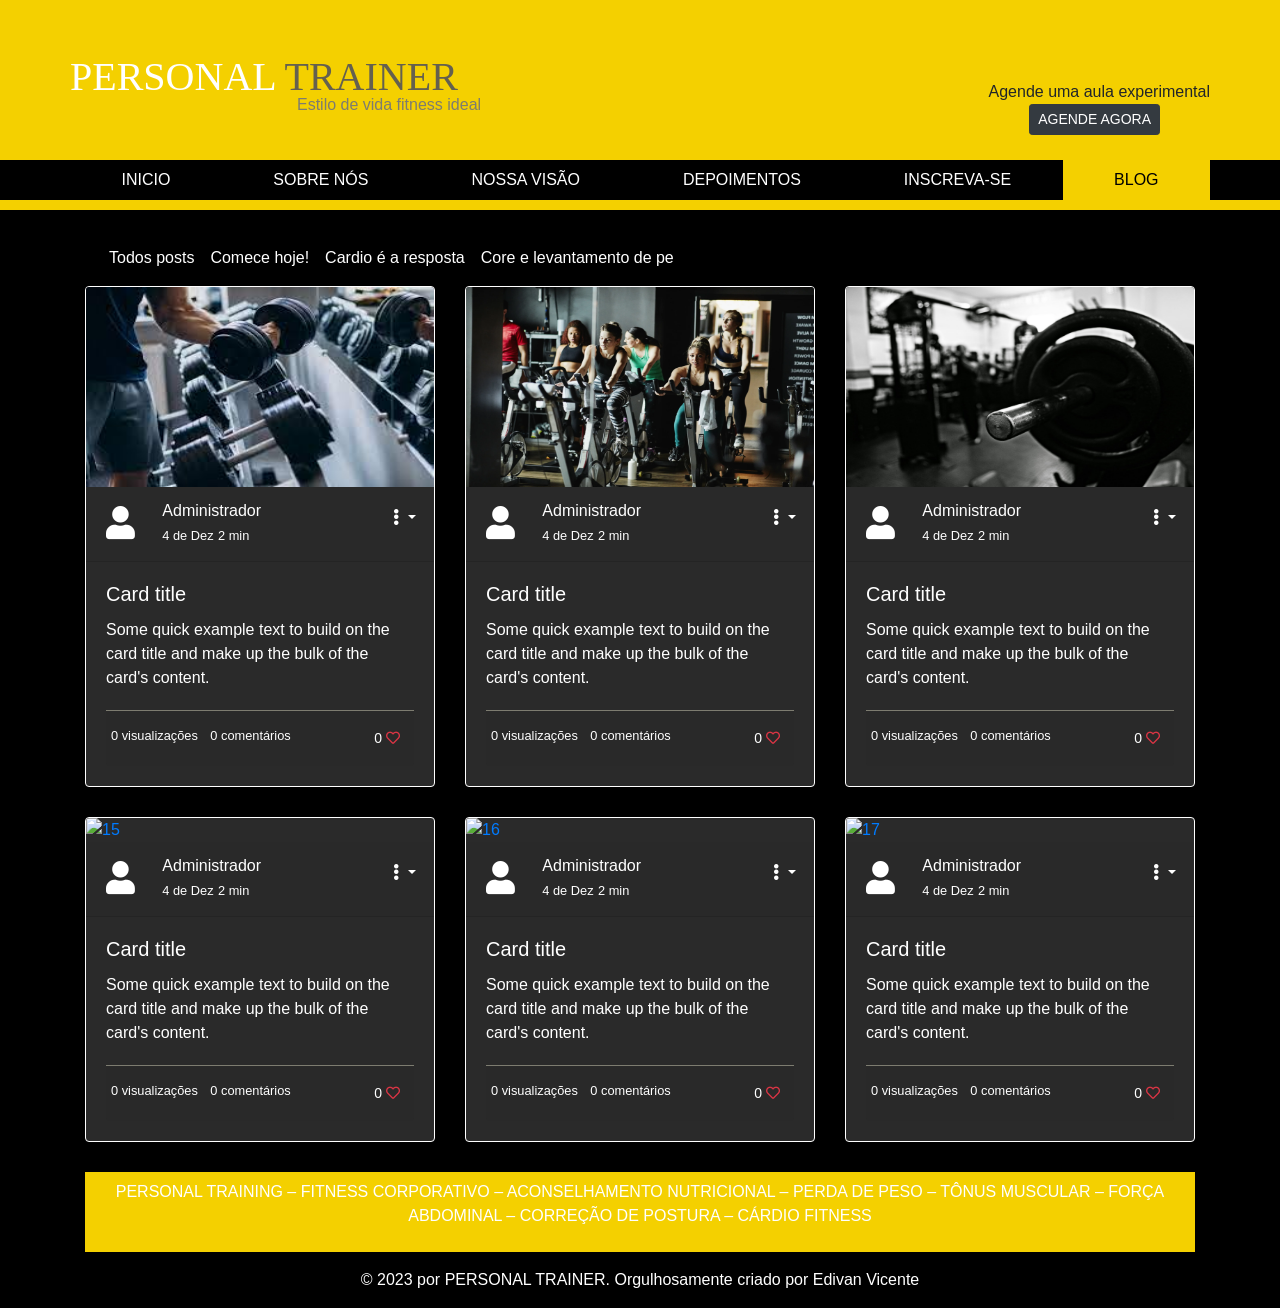
==== blog.html @ 03760926 "Primeira versão do site desktop" ====
<!DOCTYPE html>
<html lang="pt">
<head>
    <meta charset="UTF-8">
    <meta http-equiv="X-UA-Compatible" content="IE=edge">
    <meta name="viewport" content="width=device-width, initial-scale=1.0">
    <link rel="stylesheet" href="https://cdn.jsdelivr.net/npm/bootstrap@4.6.2/dist/css/bootstrap.min.css" 
    integrity="sha384-xOolHFLEh07PJGoPkLv1IbcEPTNtaed2xpHsD9ESMhqIYd0nLMwNLD69Npy4HI+N" 
    crossorigin="anonymous">
    <link rel="stylesheet" href="academia.css">
    <link rel="stylesheet" href="https://use.fontawesome.com/releases/v5.15.4/css/all.css">
    <title>Blog</title>
    <link rel="icon" type="image/x-icon" href="/imagens/favicon.ico">
</head>
<body>
<div class="container-fluid p-0">
  <div class="header-principal">
    <header id="topo"> 
        <h1> PERSONAL <span>TRAINER</span></h1>
        <H6>Estilo de vida fitness ideal</H6>
        <span class="agenda">Agende uma aula experimental</span>
        <a href="inscreva.html" class="btn btn-dark btn-sm btn-agendar">AGENDE AGORA</a>
        <!--menu-->
      
      <ul class="nav menu-topo nav-fill">
          <li class="nav-item">
            <a class="nav-link" href="index.html">INICIO</a>
          </li>
          <li class="nav-item">
            <a class="nav-link" href="sobre.html">SOBRE NÓS</a>
          </li>
          <li class="nav-item">
            <a class="nav-link" href="visao.html">NOSSA VISÃO</a>
          </li>
          <li class="nav-item">
              <a class="nav-link" href="comentarios.html">DEPOIMENTOS</a>
            </li>
          <li class="nav-item">
            <a class="nav-link" href="inscreva.html">INSCREVA-SE</a>
          </li>
          <li class="nav-item">
              <a class="nav-link active" href="blog.html">BLOG</a>
            </li>
        </ul>
      </header> 
  </div>
 
    <!--inicio blog -->
<div class="container-lg blogtotal" id="blog">
  <div class="boxblog">
        <header>
          <nav class="navbar navbar-expand-lg navbar bg">                    
            <div class="navbar-collapse" id="navbarNav">                   
                <ul class="navbar-nav">                       
                  <li class="nav-item">
                    <a class="nav-link" href="blog.html"> Todos posts </a>
                  </li>
                  <li class="nav-item">
                    <a class="nav-link" href="comece.html">Comece hoje! </a>
                  </li>
                  <li class="nav-item">
                    <a class="nav-link" href="cardio.html">Cardio é a resposta</a>
                  </li>
                  <li class="nav-item">
                    <a class="nav-link" href="core.html">Core e levantamento de pe</a>
                  </li>       
                </ul>
              </div>
          </nav>
        </header>

        <!--inicio cards-->
          <div class="row"> 
            <div class="col-sm-6 col-md-4">
              <div class="card">
                <a href="comentarios.html"> <img src="assets/12.jpeg" class="card-img-top" alt="12"></a>
                <div class="card-header">
                  <div class="row">
                    <div class="col-2">
                      <div class="imgUser">
                        <i class="fas fa-user"></i>
                      </div>
                    </div>
                    <div class="col-10">
                      <span>Administrador</span><br>
                      <small>4 de Dez</small>
                      <small>2 min</small>
                      <div class="dropdown  dropComp">
                        <button class="btn dropdown-toggle float-right btnComp" type="button" data-toggle="dropdown" aria-expanded="false">
                          <i class="fas fa-ellipsis-v"></i>
                        </button>
                        <div class="dropdown-menu">
                          <a class="dropdown-item" href="#"><i class="fas fa-share"></i> Compartilhar</a>
                          </div>
                      </div>
                    </div>
                  </div>
                </div>
                <div class="card-body">
                    <h5 class="card-title"><a href="comentarios.html">Card title </a></h5>
                
                      <p class="card-text"> <a href="comentarios.html">
                        Some quick example text to build on the card title and make up the bulk of
                        the card's content. </a>
                    </p>
                    
                    <div class="card-footer">
                      <div class="row p-0">
                        <div class="col-4 p-0">
                            <small>0 visualizações</small> 
                        </div>
                        <div class="col-4 p-0">
                        <a href="comentarios.html"> <small>0 comentários</small> </a>
                        </div>  
                        <div class="col-4 p-0">
                          <button class="btn btn-sm float-right">
                          <span class="contador">0</span>
                          <i class="far fa-heart text-danger"></i>
                        </button>
                        </div>
                        
                      </div>
                    </div>
                </div>
              </div>
            </div>  


            <div class="col-sm-6 col-md-4">
              <div class="card">
                <a href="comentarios.html"> <img src="assets/14.jpg" class="card-img-top" alt="blog"></a>
                <div class="card-header">
                  <div class="row">
                    <div class="col-2">
                      <div class="imgUser">
                        <i class="fas fa-user"></i>
                      </div>
                    </div>
                    <div class="col-10">
                      <span>Administrador</span><br>
                      <small>4 de Dez</small>
                      <small>2 min</small>
                      <div class="dropdown dropComp">
                        <button class="btn dropdown-toggle float-right btnComp" type="button" data-toggle="dropdown" aria-expanded="false">
                          <i class="fas fa-ellipsis-v"></i>
                        </button>
                        <div class="dropdown-menu">
                          <a class="dropdown-item" href="#"><i class="fas fa-share"></i> Compartilhar</a>
                          </div>
                      </div>
                    </div>
                  </div>
                </div>
                <div class="card-body">
                    <h5 class="card-title"><a href="comentarios.html">Card title </a></h5>
                
                      <p class="card-text"> <a href="comentarios.html">
                        Some quick example text to build on the card title and make up the bulk of
                        the card's content. </a>
                    </p>
                    
                    <div class="card-footer">
                      <div class="row p-0">
                        <div class="col-4 p-0">
                            <small>0 visualizações</small> 
                        </div>
                        <div class="col-4 p-0">
                        <a href="comentarios.html"> <small>0 comentários</small> </a>
                        </div>  
                        <div class="col-4 p-0">
                          <button class="btn btn-sm float-right">
                          <span class="contador">0</span>
                          <i class="far fa-heart text-danger"></i>
                        </button>
                        </div>
                        
                      </div>
                    </div>
                </div>
              </div>
            
            </div>
            <div class="col-sm-6 col-md-4">
              <div class="card">
                <a href="comentarios.html"> <img src="assets/15.jpg" class="card-img-top" alt="14"></a>
                <div class="card-header">
                  <div class="row">
                    <div class="col-2">
                      <div class="imgUser">
                        <i class="fas fa-user"></i>
                      </div>
                    </div>
                    <div class="col-10">
                      <span>Administrador</span><br>
                      <small>4 de Dez</small>
                      <small>2 min</small>
                      <div class="dropdown dropComp">
                        <button class="btn dropdown-toggle float-right btnComp" type="button" data-toggle="dropdown" aria-expanded="false">
                          <i class="fas fa-ellipsis-v"></i>
                        </button>
                        <div class="dropdown-menu">
                          <a class="dropdown-item" href="#"><i class="fas fa-share"></i> Compartilhar</a>
                          </div>
                      </div>
                    </div>
                  </div>
                </div>
                <div class="card-body">
                    <h5 class="card-title"><a href="comentarios.html">Card title </a></h5>
                
                      <p class="card-text"> <a href="comentarios.html">
                        Some quick example text to build on the card title and make up the bulk of
                        the card's content. </a>
                    </p>
                    
                    <div class="card-footer">
                      <div class="row p-0">
                        <div class="col-4 p-0">
                            <small>0 visualizações</small> 
                        </div>
                        <div class="col-4 p-0">
                        <a href="comentarios.html"> <small>0 comentários</small> </a>
                        </div>  
                        <div class="col-4 p-0">
                          <button class="btn btn-sm float-right">
                          <span class="contador">0</span>
                          <i class="far fa-heart text-danger"></i>
                        </button>
                        </div>
                        
                      </div>
                    </div>
                </div>
              </div>
            
            </div>
            <div class="col-sm-6 col-md-4">
              <div class="card">
                <a href="comentarios.html"> <img src="16.jpeg" class="card-img-top" alt="15"></a>
                <div class="card-header">
                  <div class="row">
                    <div class="col-2">
                      <div class="imgUser">
                        <i class="fas fa-user"></i>
                      </div>
                    </div>
                    <div class="col-10">
                      <span>Administrador</span><br>
                      <small>4 de Dez</small>
                      <small>2 min</small>
                      <div class="dropdown dropComp">
                        <button class="btn dropdown-toggle float-right btnComp" type="button" data-toggle="dropdown" aria-expanded="false">
                          <i class="fas fa-ellipsis-v"></i>
                        </button>
                        <div class="dropdown-menu">
                          <a class="dropdown-item" href="#"><i class="fas fa-share"></i> Compartilhar</a>
                          </div>
                      </div>
                    </div>
                  </div>
                </div>
                <div class="card-body">
                    <h5 class="card-title"><a href="comentarios.html">Card title </a></h5>
                
                      <p class="card-text"> <a href="comentarios.html">
                        Some quick example text to build on the card title and make up the bulk of
                        the card's content. </a>
                    </p>
                    
                    <div class="card-footer">
                      <div class="row p-0">
                        <div class="col-4 p-0">
                            <small>0 visualizações</small> 
                        </div>
                        <div class="col-4 p-0">
                        <a href="comentarios.html"> <small>0 comentários</small> </a>
                        </div>  
                        <div class="col-4 p-0">
                          <button class="btn btn-sm float-right">
                          <span class="contador">0</span>
                          <i class="far fa-heart text-danger"></i>
                        </button>
                        </div>
                        
                      </div>
                    </div>
                </div>
              </div>
            
            </div>
            <div class="col-sm-6 col-md-4">
              <div class="card">
                <a href="comentarios.html"> <img src="17.jpeg" class="card-img-top" alt="16"></a>
                <div class="card-header">
                  <div class="row">
                    <div class="col-2">
                      <div class="imgUser">
                        <i class="fas fa-user"></i>
                      </div>
                    </div>
                    <div class="col-10">
                      <span>Administrador</span><br>
                      <small>4 de Dez</small>
                      <small>2 min</small>
                      <div class="dropdown dropComp">
                        <button class="btn dropdown-toggle float-right btnComp" type="button" data-toggle="dropdown" aria-expanded="false">
                          <i class="fas fa-ellipsis-v"></i>
                        </button>
                        <div class="dropdown-menu">
                          <a class="dropdown-item" href="#"><i class="fas fa-share"></i> Compartilhar</a>
                          </div>
                      </div>
                    </div>
                  </div>
                </div>
                <div class="card-body">
                    <h5 class="card-title"><a href="comentarios.html">Card title </a></h5>
                
                      <p class="card-text"> <a href="comentarios.html">
                        Some quick example text to build on the card title and make up the bulk of
                        the card's content. </a>
                    </p>
                    
                    <div class="card-footer">
                      <div class="row p-0">
                        <div class="col-4 p-0">
                            <small>0 visualizações</small> 
                        </div>
                        <div class="col-4 p-0">
                        <a href="comentarios.html"> <small>0 comentários</small> </a>
                        </div>  
                        <div class="col-4 p-0">
                          <button class="btn btn-sm float-right">
                          <span class="contador">0</span>
                          <i class="far fa-heart text-danger"></i>
                        </button>
                        </div>
                        
                      </div>
                    </div>
                </div>
              </div>
            
            </div>
            <div class="col-sm-6 col-md-4">
              <div class="card">
                <a href="comentarios.html"> <img src="18.jpeg" class="card-img-top" alt="17"></a>
                <div class="card-header">
                  <div class="row">
                    <div class="col-2">
                      <div class="imgUser">
                        <i class="fas fa-user"></i>
                      </div>
                    </div>
                    <div class="col-10">
                      <span>Administrador</span><br>
                      <small>4 de Dez</small>
                      <small>2 min</small>
                      <div class="dropdown dropComp">
                        <button class="btn dropdown-toggle float-right btnComp" type="button" data-toggle="dropdown" aria-expanded="false">
                          <i class="fas fa-ellipsis-v"></i>
                        </button>
                        <div class="dropdown-menu">
                          <a class="dropdown-item" href="#"><i class="fas fa-share"></i> Compartilhar</a>
                          </div>
                      </div>
                    </div>
                  </div>
                </div>
                <div class="card-body">
                    <h5 class="card-title"><a href="comentarios.html">Card title </a></h5>
                
                      <p class="card-text"> <a href="comentarios.html">
                        Some quick example text to build on the card title and make up the bulk of
                        the card's content. </a>
                    </p>
                    
                    <div class="card-footer">
                      <div class="row p-0">
                        <div class="col-4 p-0">
                            <small>0 visualizações</small> 
                        </div>
                        <div class="col-4 p-0">
                        <a href="comentarios.html"> <small>0 comentários</small> </a>
                        </div>  
                        <div class="col-4 p-0">
                          <button class="btn btn-sm float-right">
                          <span class="contador">0</span>
                          <i class="far fa-heart text-danger"></i>
                        </button>
                        </div>
                      </div>
                    </div>
                </div>
              </div>
            </div>
        </div>
  </div>


          <!--roda pé-->
<div class="rodape-principal p-0">
  <footer class="p-2" id="rodape">
      <p class="text-center">PERSONAL TRAINING – FITNESS CORPORATIVO – ACONSELHAMENTO NUTRICIONAL – PERDA DE PESO – TÔNUS MUSCULAR – FORÇA ABDOMINAL – CORREÇÃO DE POSTURA – CÁRDIO FITNESS</p>
  </footer>
  <div class="container-fluid p-3 preto text-center">© 2023 por PERSONAL TRAINER. Orgulhosamente criado por Edivan Vicente</div>

</div>


  <script src="https://cdn.jsdelivr.net/npm/jquery@3.5.1/dist/jquery.slim.min.js" 
  integrity="sha384-DfXdz2htPH0lsSSs5nCTpuj/zy4C+OGpamoFVy38MVBnE+IbbVYUew+OrCXaRkfj" 
  crossorigin="anonymous"></script>
  <script src="https://cdn.jsdelivr.net/npm/bootstrap@4.6.2/dist/js/bootstrap.bundle.min.js" 
  integrity="sha384-Fy6S3B9q64WdZWQUiU+q4/2Lc9npb8tCaSX9FK7E8HnRr0Jz8D6OP9dO5Vg3Q9ct" 
  crossorigin="anonymous"></script>

</body>
---- academia.css ----
@media (min-width: 992px){
    
    #rodape, #topo{
    max-width: 1000px;
}
}
@media (min-width: 1200px){
   
   
    #rodape, #topo{
        
     max-width: 1140px;
    }
}

/*topo amarelo inicio*/
#topo{
    background:#f4d000 ;
    width: 100%;
    position:relative;
    height: 200px;
    margin:0 auto;
    z-index: 1;
}

.header-principal, .rodape-principal {
    background: #f4d000;
    width: 100%;
    position: relative;
    
}
.header-principal{
    padding-bottom: 10px;

}
.header-principal::after{
    content:'';
    width: 100%;
    height: 40px;
    background: #000;
    position: absolute;
    bottom: 10px;
    left: 0;
    z-index: 0;
}
body{
    background: #000;
}
.preto{
    background: #000;
    color: #fff;
}
#topo h1{
    color: #fff;
    font-family:Georgia, 'Times New Roman', Times, serif;
    position: absolute;
    top: 53px;
    left: 0;
}
#topo h1 span{
    color: #64604f;
}
#topo h6{
    position: absolute;
    top: 95px;
    left: 227px;
    font-family: 'Franklin Gothic Medium', 'Arial Narrow', Arial, sans-serif;
    color: #7d7c70;
}
#topo .agenda {
    position: absolute;
    top: 80px;
    right: 0;
    
}
#topo .btn-agendar{
    position: absolute;
    top: 104px;
    right: 50px;
}
/*topo amarelo fim*/
/*menu inicio*/
#topo .menu-topo{
    position: absolute;
    bottom: 0;
    left: 0;
    width: 100%;
    background: #000;
   
}

#topo .menu-topo .nav-item .nav-link{
    color: #fff;
    background: #000;
    transition: all .25s linear 0s;
}
#topo .menu-topo .nav-item .nav-link:hover, #topo .menu-topo .nav-item .nav-link.active{
    color: #000;
    background: #f4d000;


}


/*fim menu*/
/*roda pe inicio*/
#rodape {
    width: 100%;
    margin: 0 auto;
    color: #7d7c7c;
}
/*roda pe fim*/
/*comeco 3 fotos*/
#home .bloco1 {
    position: relative;
}
#home .bloco1::before{
    
        content: '';
        display: block;
        width: 100%;
        border-bottom: 3px solid #f4d000;
        margin-bottom: 5px;
        margin-top: 25px;
}
#home .bloco1::after{
    content: '';
    display: block;
    width: 100%;
    border-top: 3px solid #f4d000;
    margin-bottom: 25px;
    margin-top: 5px;
}
#home .bloco1{
    width: 100%;

}
#home .boxcinza{
    position: absolute;
    width: 480px;
    background: rgba(46, 40, 40, 0.9);
    top: 50%;
    left: 40px;
    padding: 50px;
    transform: translateY(-50%);
}
#home .boxcinza h2{
    color: #f4d000;
    left:30px;
    font-size:20px;
   
   
}
#home .boxcinza p{
    width: 359px;
    height: 56px;
    font-size: 13px;
    left: 30px;
    top: 130px;
}
#home .btn{
    background: #ed1c24;
    width: 101px;
    height: 30px;
    text-decoration: none;
    float: right;
    border: none;
    
   }

.box3{
    margin-top:40px ;
    margin-bottom: 40px;
    
}
.box3 header{
    border-bottom: 3px solid #f4d000;
    color: #fff;
    padding-bottom: 3px;
    margin-bottom: 10px;
    position: relative;
}

.ico-anilia{

    display: block;
    position: absolute;
    right: 0;
    top: 8px;
    width: 25px;
    height: 10px;
}
.box3 header h3{
    
    font-size: 22px;


}

.box3 p{
    color: #fff;
    
}
/*fim 3 fotos*/
/*inicio sobre*/
#sobre .img-fluid {
    width: 100%;
    height: 300px;
    border: 4px solid rgb(255, 255, 255);
    margin-top: 10px;
    margin-bottom: 50px;

}
#sobre h1{
    color: #f4d000;
    margin: 40px 0;

   
}
.txt2 p{
    color: #fff;
    margin-bottom: 50px;
    text-align: justify;
    
}
.txt2 .btn-lg{
    background: #ed1c24;
    border: #ed1c24;
    margin-left: 50px;

}
.txt3 {
    color: #fff;
  
}
.txt3 header h3{
    text-align: center;
    font-size: 25px;
    position: relative;
    color: #f4d000;
    left: 20px;
    
}
.txt3 header img{
    display: block;
    position: absolute;
    top: 3px;
    
    width: 50px;
    
}
 
.txt3 p{
  
    width: 100%;
    font-size: 12px;
    text-align: justify;
}
/*inicio visao */
 .visaototal h1{
    color: #f4d000;
    
}
.visaototal{
    color: #fff;
    margin-bottom: 20px;
    margin-top: 50px;
   
}
#visao .txtvisao{
    border: 5px solid #fff;
    text-align: justify;
    margin-bottom: 30px;
   

}

.txtvisao header h3{
    color: #f4d000;
    font-size: 20px;
}
.border-right{
    border-right: 5px solid #fff !important;
    
}


/*fim visao*/
/*começo depoimento*/
.depbox h1{
    color: #f4d000;
    
}
.depbox{
    
    
    margin-bottom: 20px;
   margin-top: 50px;
   
}
#dep .depbox{

    width: 100%;
    text-align: justify;
    margin-bottom: 30px;
    padding: 9px;


}

.depbox header h3{
    color: #f4d000;
    font-size: 20px;
}
.depbox .depnum{
    font-size: 50px;
    color: #f4d000;
    text-align: center;
    margin-top: 40px;
}
.depbox header p{
    color:#fff;
    font-size: 15px;
}
.depbox p{
    color: #fff;
    font-size: 15px;
}


/*fim depoimento*/
/*inicio inscreva*/

#insc .imginsc img{
    border:5px solid #fff;
    margin: 20px auto;
    width: 100%;
}
#insc .txtinsc header h1{
    color: #f4d000;
    font-size: 25px;
    margin-top: 20px;
}
#insc .txtinsc header h3{
    color: #fff;
    font-size: 18px;
    margin-top: 20px;
}
#insc .txtinsc header p{
    color: white;
}
#insc .redes{
    text-decoration: none;
    color: #fff;
    display: inline-block;
    margin-bottom: 15px;
    margin-left: 10px;
}
#insc .redes a {
   color:#fff;
}
.form-group input{
    margin: 10px auto;
    background: #f4d000;
    border:none;
}

.form-group textarea {
    background: #f4d000;
    color: #000;
    border:none;
}
.form-group textarea:focus {
    background: #f4d000;
}
.form-group input:focus{
    background: #f4d000;
}
.form-group textarea:hover, .form-group input:hover{
    border:1px solid #fff;
    
}
.form-group textarea::placeholder, .form-group input::placeholder {
    color: #000;
  }
  #insc .btn{
    position: relative;
    left: 280px;
    background: #000;
    border: none;
  }
/*fim inscreva*/
/*começo blog*/

#blog .navbar-nav {
    color: #fff;
    margin-top: 20px;

}
#blog .navbar-nav:hover {
    color: #f4d000;
}

#blog .nav-link{
    color: #fff;
}
#blog .nav-link:hover{
    color: #f4d000;
}
#blog .col-3{
    margin: 20px;
}
#blog .card{
    background: #2a2a2a;
    margin-bottom: 30px;
    border: 1px solid #fff;
    color: #fff;
}
#blog .card img{
    width: 100%;
    height: 200px;
} 


#blog .card-text{
    margin-bottom:20px;
}

#blog h5 a, #blog .card-text a{
    
    color: #fff;
    
    
}
#blog .imgUser{
    font-size: 33px;
}
#blog .btnComp{
    color: #fff;
   
}
#blog .dropComp {
     position: absolute;
    right: 0;
    top: 0;
}
#blog h5 a:hover, #blog .card-text a:hover{
    
    color: #f4d000;
    
    
}
#blog .card-footer{
    border-top: 1px solid #7d7c70;
}
#blog .card-footer a{
    color: #fff;
 
}
#blog .card-footer a:hover {
    color: #f4d000;
}
#blog .card-footer .card-text .text-muted{
   color: #fff !important;
  
}
#blog .contador {
    color: #fff;
}

/*fim blog*/
/*começo comece*/

#comece .navbar-nav {
    color: #fff;
    margin-top: 20px;

}
#comece .navbar-nav:hover {
    color: #f4d000;
}

#comece .nav-link{
    color: #fff;
}
#comece .nav-link:hover{
    color: #f4d000;
}
#comece .card{
    
    border: 2px solid #fff;
    background: #2a2a2a;
    
}

#comece .card img{
    width: 100%;
  
}
#comece .card-body{
   position: relative;
   left: 10px;
   color: #fff;
   width: 100%;
}
#comece .card-title{
    font-size: 30px;
}

#comece .texto1 {
    padding: 5px;
    font-size: 20px;
    margin-top: 30px;
}
#comece .card-text{
    border-top: 1px solid #7d7c70;
}
#comece .text-muted {
    font-size: 15px;
    margin-left: 10px;
    color: #fff !important;
}
.card-body h5, p{
    color: #fff;
}

.card-body a:hover{
    color: #f4d000;
    text-decoration: none;
}

/*fim comece*/
/*começo coment*/

#coment .box-coment {
    border: 1px solid #f4d000;
    margin-bottom: 20px;
    padding: 60px;

    
}
#coment #navbarNav .nav-link{
    color: #fff;
}
#coment #navbarNav .nav-link:hover{
    color: #f4d000;
}
#coment header{
    position: relative;
    
}
#coment p{
   
    width: 100%;
}
#coment header img{
    width: 30px;
    height: 30px;
    display: inline-block;
}
#coment header small{
    color:#fff;
}
#coment .compoSearch{
    position: absolute;
    right: 0;
}
#coment .compoSearch .btn{
    background: none;
    border: none;
}
/*fim no cabeçalho*/
/* inicio comentarios */
#coment h1{
    color: #fff;
    position: relative;
    margin: 45px 0;
    font-size: 40px;
}
#coment h5{
    color: #fff;
    position: relative;
    margin: 45px 0;
}

#coment .conteudo-coment p{
    color: #fff;
    position: relative;
    font-size: 18px;
    font-family: 'Segoe UI', Tahoma, Geneva, Verdana, sans-serif;
}
#coment .imgtop{
    width: 100%;
    height: 493px;
    position: relative;
    margin-bottom: 35px;
    
}
#coment .linha-vertical{
    border-left: 2px solid red;
    padding: 12px;
}
#coment strong {
    color: #fff;
    position: relative;
    margin:35px 0;
    font-size: 17px;

}
#coment .redesbox {
  color: #fff;
 
}
#coment .fab, #coment .fas{
    margin-left: 30px;
    
}
#coment .redesbox a{
    text-decoration: none;
    color: #fff;
}

#coment .titulo-coment{
    color: #fff;
}
#coment .cardbaixocomet{
    background: #000;
    border: 1px solid yellow;
    margin: 15px 0;
}
#coment .core a{
    color: #fff;
}
#coment .core a:hover{
    color: #f4d000;
    text-decoration: none;
}
#coment .cardbaixocomet img{
    width: 285px;
    height: 162px;

}
#coment .viws{
    color: #fff;
    
}


#coment .form-group{
    color: #fff;
}
#coment .form-group textarea{
    background: #fff;
    
}
#coment .boxicon{
    color: #fff;
    
}
#coment .boxicon .btn{
    background: #fff;
    color: #000;
  
}
#coment .fas, #coment .far{
     color: #fff;
}

#coment .box-coment .boxicon span{
 
    text-decoration: none;
    border: none;
}

/*fim coment*/
/* media mobile começo */
/* começo media mobile index*/
@media (max-width: 600px) {
    #home .boxcinza{
        position: static;
        color: #f4d000;
        background: rgba(46, 40, 40, 0.9);
        width: 100%;
        padding: 50px;
    
       
    }
}   @media (max-width: 600px){
    #home .boxcinza p{
        width: 100%;
        margin-bottom: 50px;
       
    }

    }   
     @media (max-width:600px){
        .carousel-inner{
           
       margin-bottom: 250px;
        }
    }
    @media (max-width:600px){
        .box3{
         width: 100%;
         font-size: 12px;   
        }
    }
    /* fim mobile index */
/* começo topo amarelo */
    @media (max-width:600px){
    #topo{
        background:#f4d000 ;
        width: 100%;
        position:relative;
        height: 250px;
        margin:0 auto;
        z-index: 1;
    }
}
@media (max-width:600px){
    .header-principal {
        background: #f4d000;
        width: 100%;
        position: relative;
          padding-bottom: 10px;
    }
}
@media (max-width:600px){
     #topo h1{
    font-size: 30px;
    position: absolute;
    left: 40px;

    }
}
@media (max-width:600px){
     #topo h6{
        position: absolute;
        top: 84px;
       left: 108px;
        font-family: 'Franklin Gothic Medium', 'Arial Narrow', Arial, sans-serif;
        color: #7d7c70;
    }
}



@media (max-width:600px){

#topo .btn-agendar{
    position: absolute;
    top: 124px;
    right: 123px;
}
}
@media (max-width:600px){
    #topo .agenda{
      margin-bottom: 30px;
      position: absolute;
     top: 101px;
     right: 98px;
     font-size: 12px;
    }
}
/* fim topo amarelo */
/* começo sobre */
@media (max-width:600px){

 .txt2 p{
    font-size: 16px;
    width: 100%;
    height: 150px;
}


}

@media (max-width:600px){
  .botaoSobre{
        
        position: absolute;
        right: 20px;
      
    }
}



@media (max-width:600px){
    .txt3 header img{
        width: 70px;
        position: relative;
         left: 10px;
    }




}
@media (max-width:600px){
    .txt3 header h3{
        font-size: 15px;
        width: 100%;
        margin-top: 12px;
       position: relative;
       left: 1px;
    }
}
/* visao */
@media (max-width:600px){
    .txtvisao {
       width: 350px;
       position: relative;
       left:14px;

    }
    }

    /* blog */
    @media(max-width:600px){
        .navbar-collapse{
        
            font-size: 20px;
            text-align: center;
        }
    }
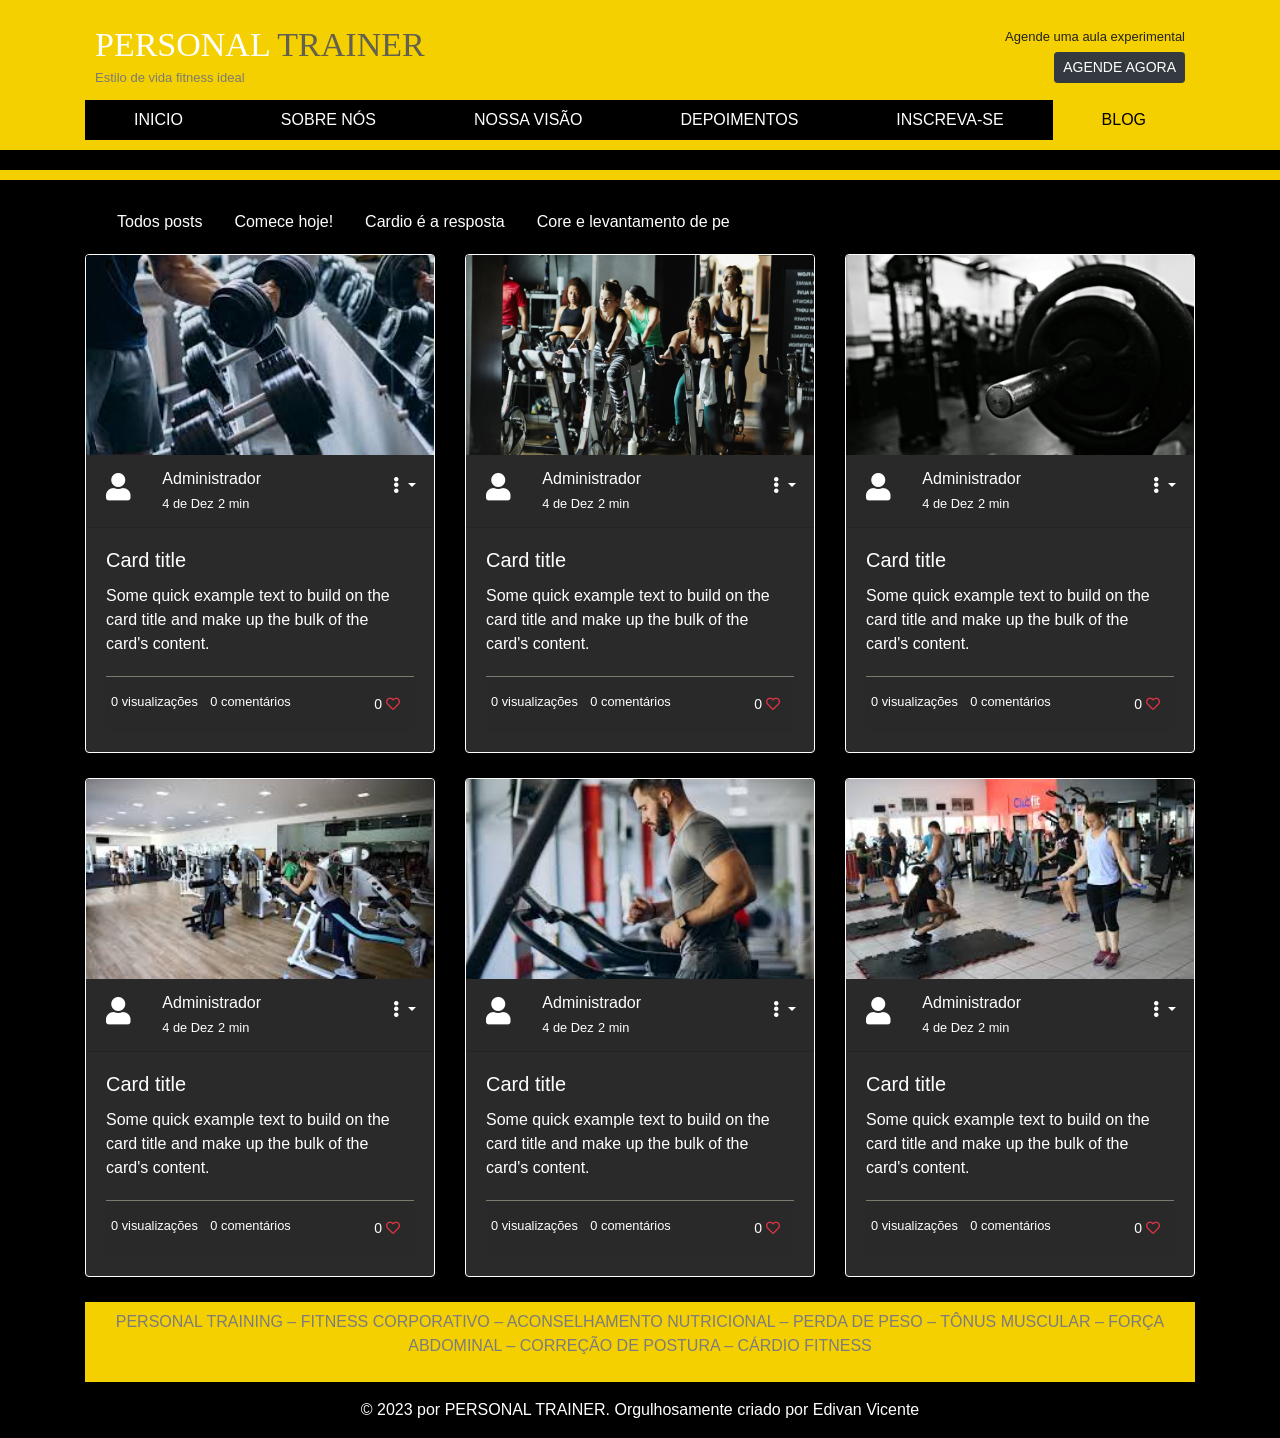
==== commit 23c5b0a5: "implantado-mobile-first-ajustes-imagens" ====
--- a/blog.html
+++ b/blog.html
@@ -15,14 +15,24 @@
 <body>
 <div class="container-fluid p-0">
   <div class="header-principal">
-    <header id="topo"> 
-        <h1> PERSONAL <span>TRAINER</span></h1>
-        <H6>Estilo de vida fitness ideal</H6>
-        <span class="agenda">Agende uma aula experimental</span>
-        <a href="inscreva.html" class="btn btn-dark btn-sm btn-agendar">AGENDE AGORA</a>
+    <header id="topo">
+        <div class="topo-flex">
+            <div class="topo-brand">
+                <h1> PERSONAL <span>TRAINER</span></h1>
+                <h6>Estilo de vida fitness ideal</h6>
+            </div>
+            <div class="topo-cta">
+                <span class="agenda">Agende uma aula experimental</span>
+                <a href="inscreva.html" class="btn btn-dark btn-sm btn-agendar">AGENDE AGORA</a>
+            </div>
+        </div>
         <!--menu-->
-      
-      <ul class="nav menu-topo nav-fill">
+        <nav class="navbar navbar-expand-lg menu-topo-nav">
+            <button class="navbar-toggler" type="button" data-toggle="collapse" data-target="#menuTopo" aria-controls="menuTopo" aria-expanded="false" aria-label="Toggle navigation">
+                <span class="navbar-toggler-icon"></span>
+            </button>
+            <div class="collapse navbar-collapse" id="menuTopo">
+                <ul class="nav menu-topo nav-fill">
           <li class="nav-item">
             <a class="nav-link" href="index.html">INICIO</a>
           </li>
@@ -42,7 +52,9 @@
               <a class="nav-link active" href="blog.html">BLOG</a>
             </li>
         </ul>
-      </header> 
+            </div>
+        </nav>
+    </header> 
   </div>
  
     <!--inicio blog -->
@@ -236,7 +248,7 @@
             </div>
             <div class="col-sm-6 col-md-4">
               <div class="card">
-                <a href="comentarios.html"> <img src="16.jpeg" class="card-img-top" alt="15"></a>
+                <a href="comentarios.html"> <img src="assets/16.jpeg" class="card-img-top" alt="15"></a>
                 <div class="card-header">
                   <div class="row">
                     <div class="col-2">
@@ -290,7 +302,7 @@
             </div>
             <div class="col-sm-6 col-md-4">
               <div class="card">
-                <a href="comentarios.html"> <img src="17.jpeg" class="card-img-top" alt="16"></a>
+                <a href="comentarios.html"> <img src="assets/17.jpeg" class="card-img-top" alt="16"></a>
                 <div class="card-header">
                   <div class="row">
                     <div class="col-2">
@@ -344,7 +356,7 @@
             </div>
             <div class="col-sm-6 col-md-4">
               <div class="card">
-                <a href="comentarios.html"> <img src="18.jpeg" class="card-img-top" alt="17"></a>
+                <a href="comentarios.html"> <img src="assets/18.jpeg" class="card-img-top" alt="17"></a>
                 <div class="card-header">
                   <div class="row">
                     <div class="col-2">
